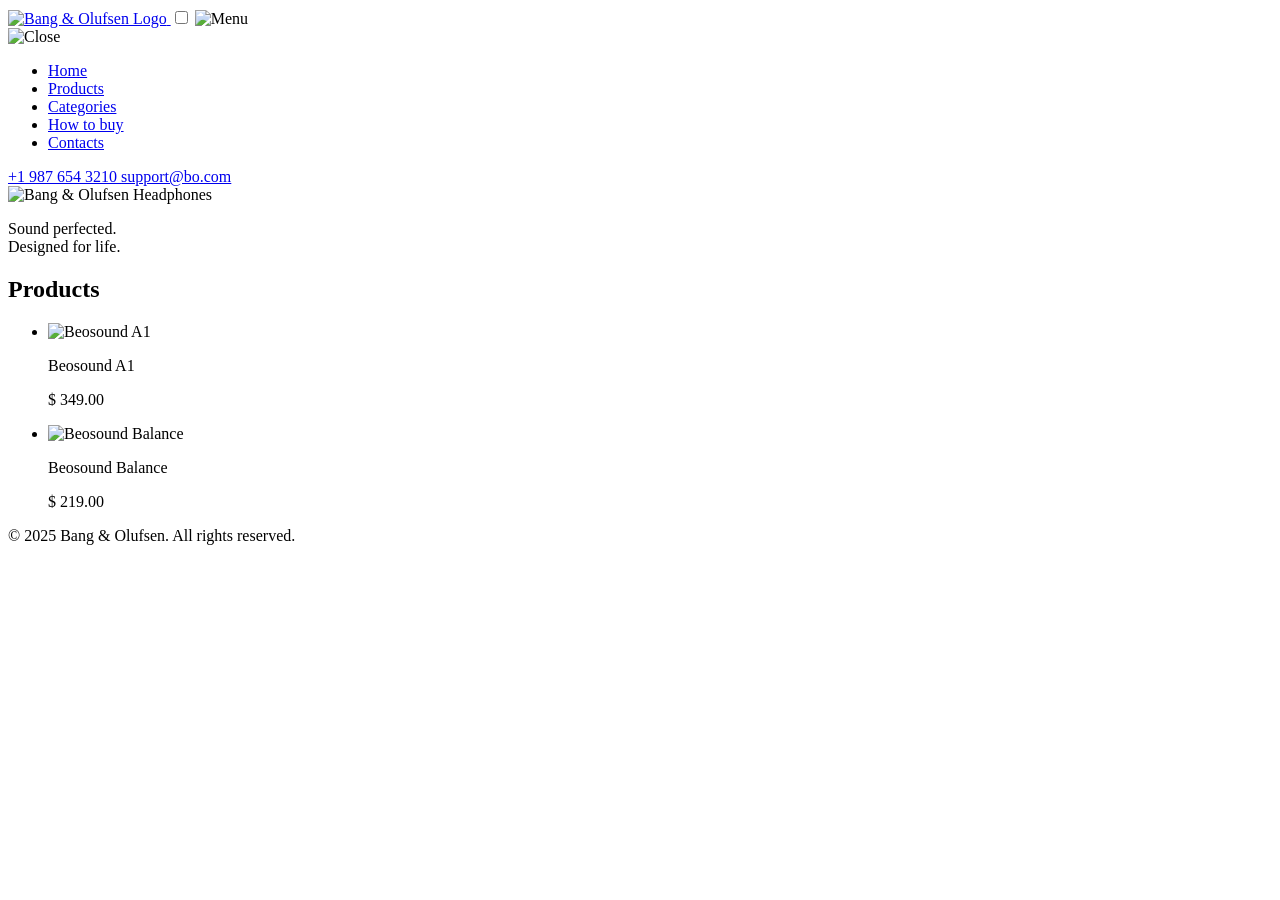
==== src/index.html @ ab95aba9 "test" ====
<!doctype html>
<html lang="en">
  <head>
    <meta charset="UTF-8" />
    <meta
      name="viewport"
      content="width=device-width, initial-scale=1.0"
    />
    <title>B&O Landing</title>
    <link
      rel="stylesheet"
      href="./styles/main.css"
    />
  </head>

  <body>
    <header class="header">
      <div class="header__container container">
        <a
          href="#"
          class="header__logo"
        >
          <img
            src="./images/logo-bo.svg"
            alt="Bang & Olufsen Logo"
          />
        </a>

        <input
          type="checkbox"
          id="menu-toggle"
          class="header__toggle"
        />

        <label
          for="menu-toggle"
          class="header__menu-button"
        >
          <img
            src="./images/icon-menu.svg"
            alt="Menu"
          />
        </label>

        <nav class="menu">
          <label
            for="menu-toggle"
            class="menu__close"
          >
            <img
              src="./images/icon-close.svg"
              alt="Close"
            />
          </label>

          <ul class="menu__list">
            <li><a href="#">Home</a></li>
            <li><a href="#products">Products</a></li>
            <li><a href="#">Categories</a></li>
            <li><a href="#">How to buy</a></li>
            <li><a href="#">Contacts</a></li>
          </ul>

          <div class="menu__contacts">
            <a
              href="tel:+19876543210"
              class="menu__phone"
            >
              +1 987 654 3210
            </a>
            <a
              href="mailto:support@bo.com"
              class="menu__email"
            >
              support@bo.com
            </a>
          </div>
        </nav>
      </div>
    </header>

    <section class="hero">
      <div class="hero__image">
        <img
          src="./images/hero-bo.jpg"
          alt="Bang & Olufsen Headphones"
        />
      </div>

      <div class="hero__text container">
        <p class="hero__title">
          Sound perfected.
          <br />
          Designed for life.
        </p>
      </div>
    </section>

    <section
      class="products"
      id="products"
    >
      <div class="container">
        <h2 class="products__title">Products</h2>

        <ul class="products__list">
          <li class="products__item">
            <img
              src="./images/product-speaker-1.png"
              alt="Beosound A1"
              class="products__image"
            />
            <p class="products__name">Beosound A1</p>
            <p class="products__price">$ 349.00</p>
          </li>

          <li class="products__item">
            <img
              src="./images/product-speaker-2.png"
              alt="Beosound Balance"
              class="products__image"
            />
            <p class="products__name">Beosound Balance</p>
            <p class="products__price">$ 219.00</p>
          </li>
        </ul>
      </div>
    </section>

    <footer class="footer">
      <div class="container footer__container">
        <p class="footer__text">© 2025 Bang & Olufsen. All rights reserved.</p>
      </div>
    </footer>
  </body>
</html>
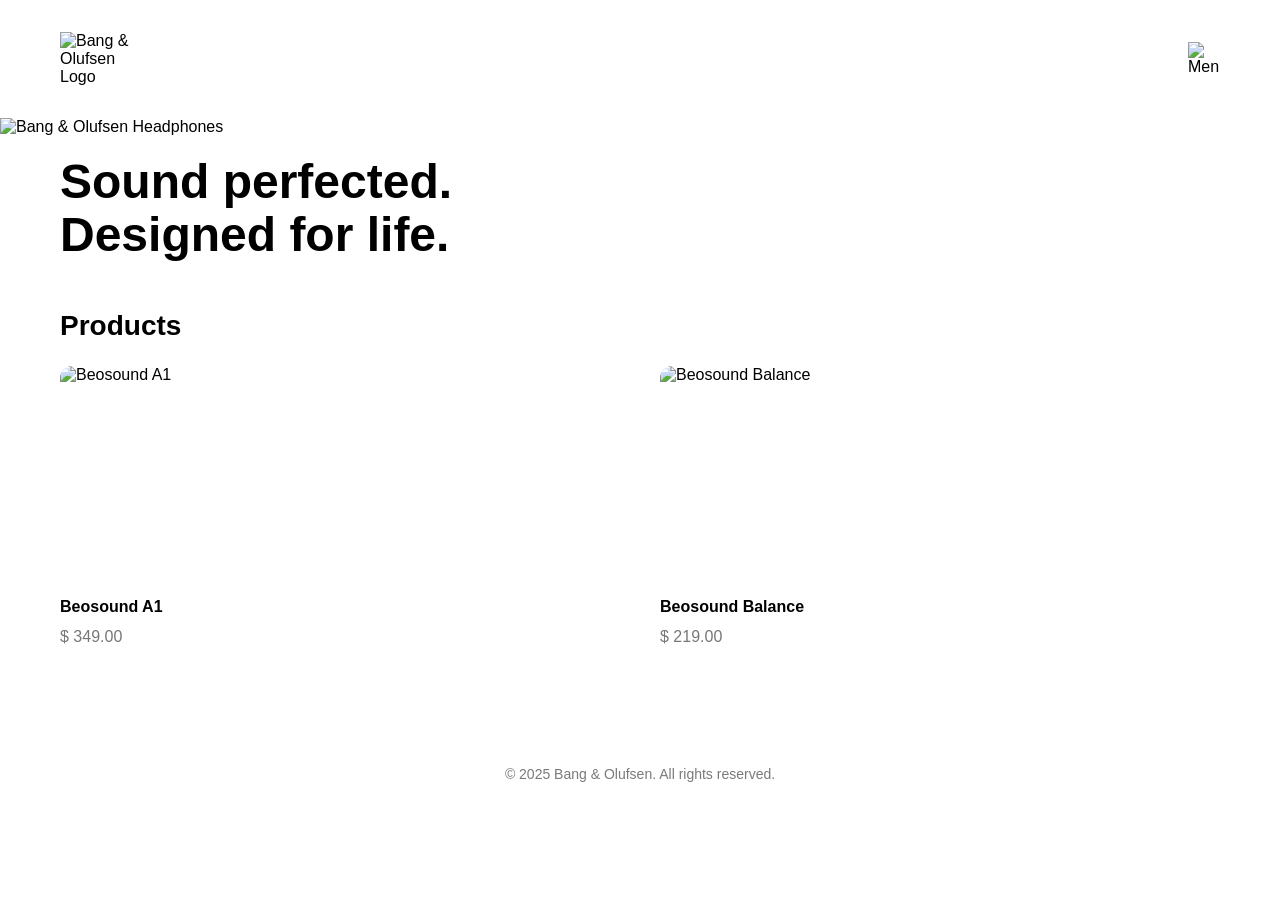
==== commit c6b8185d: "test14" ====
--- a/src/index.html
+++ b/src/index.html
@@ -2,28 +2,20 @@
 <html lang="en">
   <head>
     <meta charset="UTF-8" />
-    <meta
-      name="viewport"
-      content="width=device-width, initial-scale=1.0"
-    />
+    <meta name="viewport" content="width=device-width, initial-scale=1.0" />
+
     <title>B&O Landing</title>
-    <link
-      rel="stylesheet"
-      href="./styles/main.css"
-    />
+
+    <link rel="icon" href="./images/favicon.png" />
+
+    <link rel="stylesheet" href="./styles/main.css" />
   </head>
 
   <body>
     <header class="header">
       <div class="header__container container">
-        <a
-          href="#"
-          class="header__logo"
-        >
-          <img
-            src="./images/logo-bo.svg"
-            alt="Bang & Olufsen Logo"
-          />
+        <a href="#" class="header__logo">
+          <img src="./images/logo-bo.svg" alt="Bang & Olufsen Logo" />
         </a>
 
         <input
@@ -35,22 +27,19 @@
         <label
           for="menu-toggle"
           class="header__menu-button"
+          aria-label="Open menu"
         >
-          <img
-            src="./images/icon-menu.svg"
-            alt="Menu"
-          />
+          <img src="./images/icon-menu.svg" alt="Menu" />
         </label>
 
         <nav class="menu">
           <label
             for="menu-toggle"
             class="menu__close"
+            aria-label="Close menu"
+            role="button"
           >
-            <img
-              src="./images/icon-close.svg"
-              alt="Close"
-            />
+            <img src="./images/icon-close.svg" alt="Close" />
           </label>
 
           <ul class="menu__list">
@@ -62,18 +51,8 @@
           </ul>
 
           <div class="menu__contacts">
-            <a
-              href="tel:+19876543210"
-              class="menu__phone"
-            >
-              +1 987 654 3210
-            </a>
-            <a
-              href="mailto:support@bo.com"
-              class="menu__email"
-            >
-              support@bo.com
-            </a>
+            <a href="tel:+19876543210">+1 987 654 3210</a>
+            <a href="mailto:support@bo.com">support@bo.com</a>
           </div>
         </nav>
       </div>
@@ -89,17 +68,13 @@
 
       <div class="hero__text container">
         <p class="hero__title">
-          Sound perfected.
-          <br />
+          Sound perfected.<br />
           Designed for life.
         </p>
       </div>
     </section>
 
-    <section
-      class="products"
-      id="products"
-    >
+    <section class="products" id="products">
       <div class="container">
         <h2 class="products__title">Products</h2>
 
@@ -129,7 +104,7 @@
 
     <footer class="footer">
       <div class="container footer__container">
-        <p class="footer__text">© 2025 Bang & Olufsen. All rights reserved.</p>
+        <p>© 2025 Bang & Olufsen. All rights reserved.</p>
       </div>
     </footer>
   </body>
--- a/src/styles/main.css
+++ b/src/styles/main.css
@@ -0,0 +1,227 @@
+* {
+  margin: 0;
+  padding: 0;
+  box-sizing: border-box;
+}
+
+html {
+  scroll-behavior: smooth;
+}
+
+body {
+  font-family: Inter, sans-serif;
+  color: #000;
+  background-color: #fff;
+}
+
+ul {
+  list-style: none;
+}
+
+a {
+  text-decoration: none;
+  color: inherit;
+}
+
+a,
+button,
+label {
+  cursor: pointer;
+}
+
+img {
+  width: 100%;
+  height: auto;
+  display: block;
+}
+
+.container {
+  width: 100%;
+  max-width: 1200px;
+  margin: 0 auto;
+  padding: 0 20px;
+}
+
+.header {
+  padding: 20px 0;
+  position: relative;
+  z-index: 10;
+}
+
+.header__container {
+  display: flex;
+  align-items: center;
+  justify-content: space-between;
+}
+
+.header__logo {
+  width: 80px;
+}
+
+.header__toggle {
+  position: absolute;
+  opacity: 0;
+  pointer-events: none;
+}
+
+.header__menu-button {
+  width: 28px;
+}
+
+.menu {
+  position: fixed;
+  top: 0;
+  right: 0;
+  width: 100%;
+  height: 100vh;
+  background: white;
+  padding: 40px 20px;
+  display: flex;
+  flex-direction: column;
+  gap: 40px;
+  transform: translateX(100%);
+  transition: transform 0.3s ease;
+  z-index: 50;
+}
+
+.menu__close {
+  width: 28px;
+  margin-left: auto;
+}
+
+.menu__list {
+  display: flex;
+  flex-direction: column;
+  gap: 24px;
+  font-size: 20px;
+  font-weight: 500;
+}
+
+.menu__contacts {
+  margin-top: auto;
+  display: flex;
+  flex-direction: column;
+  gap: 8px;
+  color: #777;
+  font-size: 14px;
+}
+
+.header__toggle:checked ~ .menu {
+  transform: translateX(0);
+}
+
+.menu__list a,
+.menu__contacts a {
+  transition: opacity 0.3s ease;
+}
+
+.menu__list a:hover,
+.menu__contacts a:hover {
+  opacity: 0.6;
+}
+
+.hero {
+  margin-bottom: 32px;
+}
+
+.hero__text {
+  margin-top: 20px;
+}
+
+.hero__title {
+  font-size: 32px;
+  line-height: 1.1;
+  font-weight: 700;
+}
+
+.products {
+  margin-bottom: 60px;
+}
+
+.products__title {
+  font-size: 24px;
+  font-weight: 700;
+  margin-bottom: 24px;
+}
+
+.products__list {
+  display: grid;
+  grid-template-columns: 1fr;
+  gap: 32px;
+}
+
+.products__item {
+  display: flex;
+  flex-direction: column;
+  gap: 12px;
+  transition: transform 0.3s ease, box-shadow 0.3s ease;
+}
+
+.products__item:hover {
+  transform: translateY(-6px);
+  box-shadow: 0 10px 25px rgba(0, 0, 0, 0.08);
+}
+
+.products__image {
+  height: 220px;
+  object-fit: cover;
+  border-radius: 12px;
+  transition: transform 0.3s ease;
+}
+
+.products__item:hover .products__image {
+  transform: scale(1.03);
+}
+
+.products__name {
+  font-size: 16px;
+  font-weight: 600;
+}
+
+.products__price {
+  font-size: 16px;
+  color: #777;
+}
+
+.footer {
+  padding: 40px 0;
+  text-align: center;
+  color: #7a7a7a;
+  font-size: 14px;
+}
+
+@media (min-width: 768px) {
+  .header {
+    padding: 32px 0;
+  }
+  .header__menu-button {
+    width: 32px;
+  }
+  .menu {
+    width: 400px;
+    padding: 60px 40px;
+  }
+  .menu__list {
+    gap: 30px;
+    font-size: 22px;
+  }
+  .hero {
+    margin-bottom: 48px;
+  }
+  .hero__title {
+    font-size: 48px;
+    max-width: 500px;
+  }
+  .products {
+    margin-bottom: 80px;
+  }
+  .products__title {
+    font-size: 28px;
+  }
+  .products__list {
+    grid-template-columns: repeat(2, 1fr);
+    gap: 40px;
+  }
+}
+
+/*# sourceMappingURL=main.css.map */
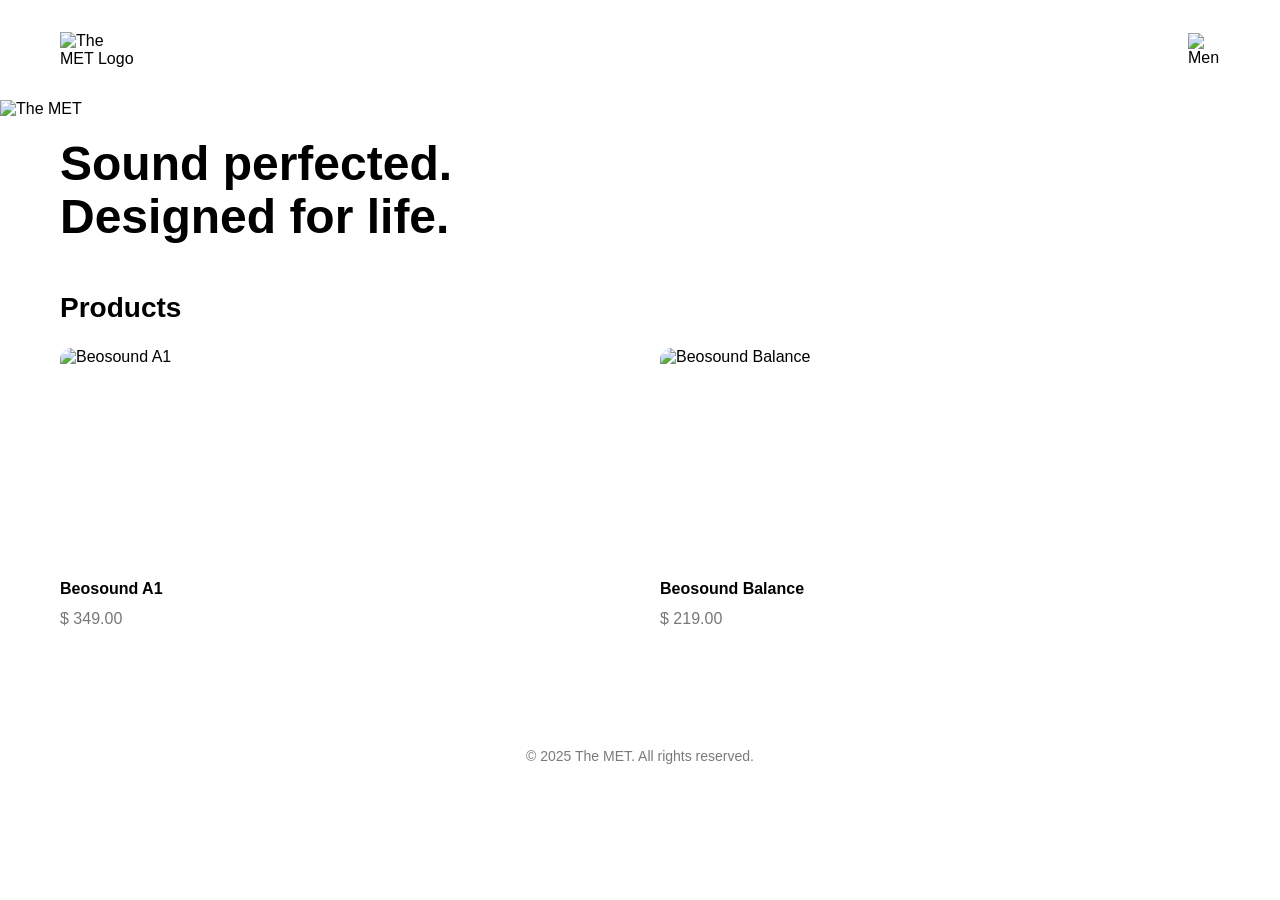
==== commit 2c0280af: "correçoes feitas" ====
--- a/src/index.html
+++ b/src/index.html
@@ -4,7 +4,7 @@
     <meta charset="UTF-8" />
     <meta name="viewport" content="width=device-width, initial-scale=1.0" />
 
-    <title>B&O Landing</title>
+    <title>The MET</title>
 
     <link rel="icon" href="./images/favicon.png" />
 
@@ -15,7 +15,7 @@
     <header class="header">
       <div class="header__container container">
         <a href="#" class="header__logo">
-          <img src="./images/logo-bo.svg" alt="Bang & Olufsen Logo" />
+          <img src="./images/logo-met.svg" alt="The MET Logo" />
         </a>
 
         <input
@@ -52,7 +52,7 @@
 
           <div class="menu__contacts">
             <a href="tel:+19876543210">+1 987 654 3210</a>
-            <a href="mailto:support@bo.com">support@bo.com</a>
+            <a href="mailto:support@themet.com">support@themet.com</a>
           </div>
         </nav>
       </div>
@@ -62,7 +62,7 @@
       <div class="hero__image">
         <img
           src="./images/hero-bo.jpg"
-          alt="Bang & Olufsen Headphones"
+          alt="The MET"
         />
       </div>
 
@@ -104,7 +104,7 @@
 
     <footer class="footer">
       <div class="container footer__container">
-        <p>© 2025 Bang & Olufsen. All rights reserved.</p>
+        <p>© 2025 The MET. All rights reserved.</p>
       </div>
     </footer>
   </body>
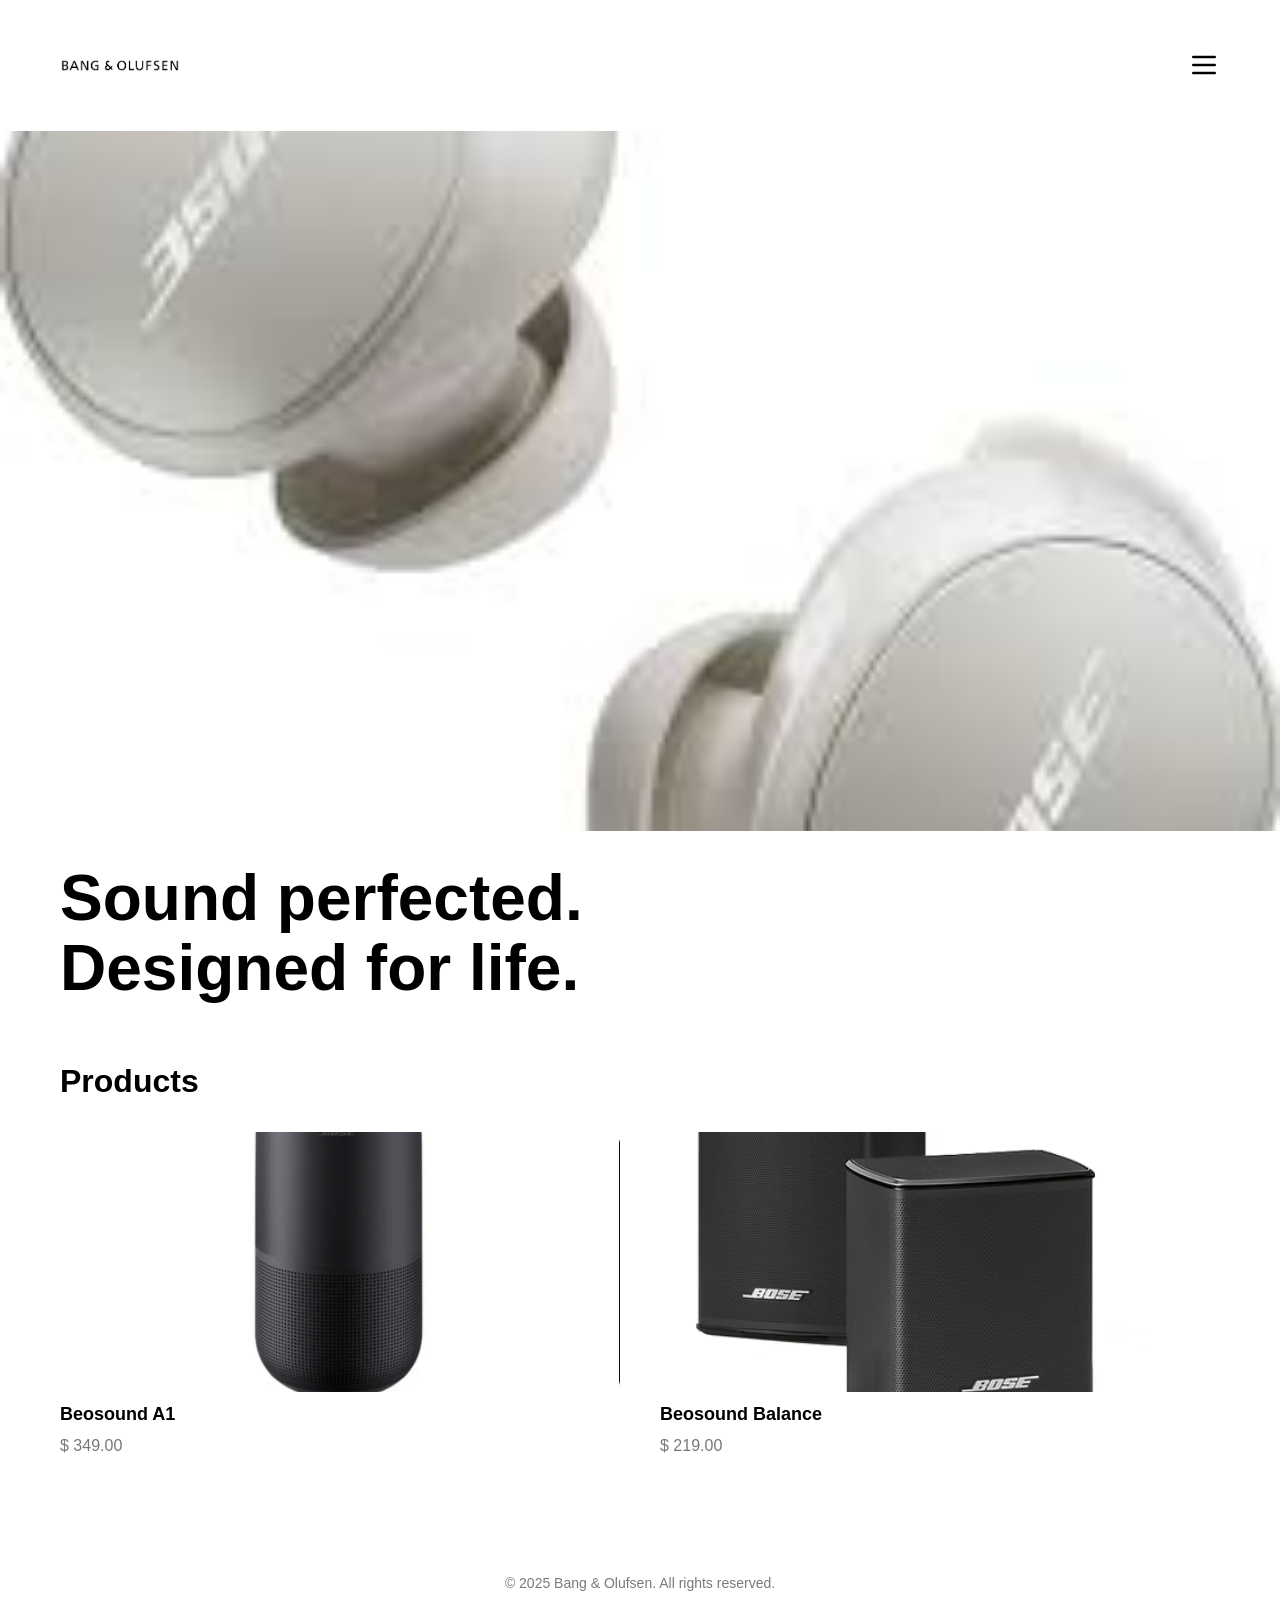
==== commit 7ad30a47: "finalize landing page" ====
--- a/src/index.html
+++ b/src/index.html
@@ -4,9 +4,9 @@
     <meta charset="UTF-8" />
     <meta name="viewport" content="width=device-width, initial-scale=1.0" />
 
-    <title>The MET</title>
+    <title>B&O Landing</title>
 
-    <link rel="icon" href="./images/favicon.png" />
+    <link rel="icon" href="./images/favicon.jpg" />
 
     <link rel="stylesheet" href="./styles/main.css" />
   </head>
@@ -15,7 +15,7 @@
     <header class="header">
       <div class="header__container container">
         <a href="#" class="header__logo">
-          <img src="./images/logo-met.svg" alt="The MET Logo" />
+          <img src="./images/logo-bo.png" alt="Bang & Olufsen Logo" />
         </a>
 
         <input
@@ -51,8 +51,13 @@
           </ul>
 
           <div class="menu__contacts">
-            <a href="tel:+19876543210">+1 987 654 3210</a>
-            <a href="mailto:support@themet.com">support@themet.com</a>
+            <a href="tel:+19876543210">
+              +1 987 654 3210
+            </a>
+
+            <a href="mailto:support@bo.com">
+              support@bo.com
+            </a>
           </div>
         </nav>
       </div>
@@ -62,7 +67,7 @@
       <div class="hero__image">
         <img
           src="./images/hero-bo.jpg"
-          alt="The MET"
+          alt="Bang & Olufsen Headphones"
         />
       </div>
 
@@ -85,8 +90,14 @@
               alt="Beosound A1"
               class="products__image"
             />
-            <p class="products__name">Beosound A1</p>
-            <p class="products__price">$ 349.00</p>
+
+            <p class="products__name">
+              Beosound A1
+            </p>
+
+            <p class="products__price">
+              $ 349.00
+            </p>
           </li>
 
           <li class="products__item">
@@ -95,8 +106,14 @@
               alt="Beosound Balance"
               class="products__image"
             />
-            <p class="products__name">Beosound Balance</p>
-            <p class="products__price">$ 219.00</p>
+
+            <p class="products__name">
+              Beosound Balance
+            </p>
+
+            <p class="products__price">
+              $ 219.00
+            </p>
           </li>
         </ul>
       </div>
@@ -104,7 +121,9 @@
 
     <footer class="footer">
       <div class="container footer__container">
-        <p>© 2025 The MET. All rights reserved.</p>
+        <p>
+          © 2025 Bang & Olufsen. All rights reserved.
+        </p>
       </div>
     </footer>
   </body>
--- a/src/styles/main.css
+++ b/src/styles/main.css
@@ -31,7 +31,6 @@
 
 img {
   width: 100%;
-  height: auto;
   display: block;
 }
 
@@ -55,7 +54,13 @@
 }
 
 .header__logo {
-  width: 80px;
+  width: 120px;
+}
+
+.header__logo img {
+  width: 100%;
+  height: auto;
+  object-fit: contain;
 }
 
 .header__toggle {
@@ -68,13 +73,18 @@
   width: 28px;
 }
 
+.header__menu-button img {
+  width: 100%;
+  height: auto;
+}
+
 .menu {
   position: fixed;
   top: 0;
   right: 0;
   width: 100%;
   height: 100vh;
-  background: white;
+  background: #fff;
   padding: 40px 20px;
   display: flex;
   flex-direction: column;
@@ -89,6 +99,11 @@
   margin-left: auto;
 }
 
+.menu__close img {
+  width: 100%;
+  height: auto;
+}
+
 .menu__list {
   display: flex;
   flex-direction: column;
@@ -121,27 +136,41 @@
 }
 
 .hero {
-  margin-bottom: 32px;
+  margin-bottom: 40px;
+}
+
+.hero__image {
+  width: 100%;
+  max-height: 700px;
+  overflow: hidden;
+}
+
+.hero__image img {
+  width: 100%;
+  height: 700px;
+  object-fit: cover;
+  object-position: center;
 }
 
 .hero__text {
-  margin-top: 20px;
+  margin-top: 32px;
 }
 
 .hero__title {
-  font-size: 32px;
+  font-size: 48px;
   line-height: 1.1;
   font-weight: 700;
+  max-width: 600px;
 }
 
 .products {
-  margin-bottom: 60px;
+  margin-bottom: 80px;
 }
 
 .products__title {
-  font-size: 24px;
+  font-size: 32px;
   font-weight: 700;
-  margin-bottom: 24px;
+  margin-bottom: 32px;
 }
 
 .products__list {
@@ -163,7 +192,8 @@
 }
 
 .products__image {
-  height: 220px;
+  width: 100%;
+  height: 260px;
   object-fit: cover;
   border-radius: 12px;
   transition: transform 0.3s ease;
@@ -174,7 +204,7 @@
 }
 
 .products__name {
-  font-size: 16px;
+  font-size: 18px;
   font-weight: 600;
 }
 
@@ -206,17 +236,10 @@
     font-size: 22px;
   }
   .hero {
-    margin-bottom: 48px;
+    margin-bottom: 60px;
   }
   .hero__title {
-    font-size: 48px;
-    max-width: 500px;
-  }
-  .products {
-    margin-bottom: 80px;
-  }
-  .products__title {
-    font-size: 28px;
+    font-size: 64px;
   }
   .products__list {
     grid-template-columns: repeat(2, 1fr);
